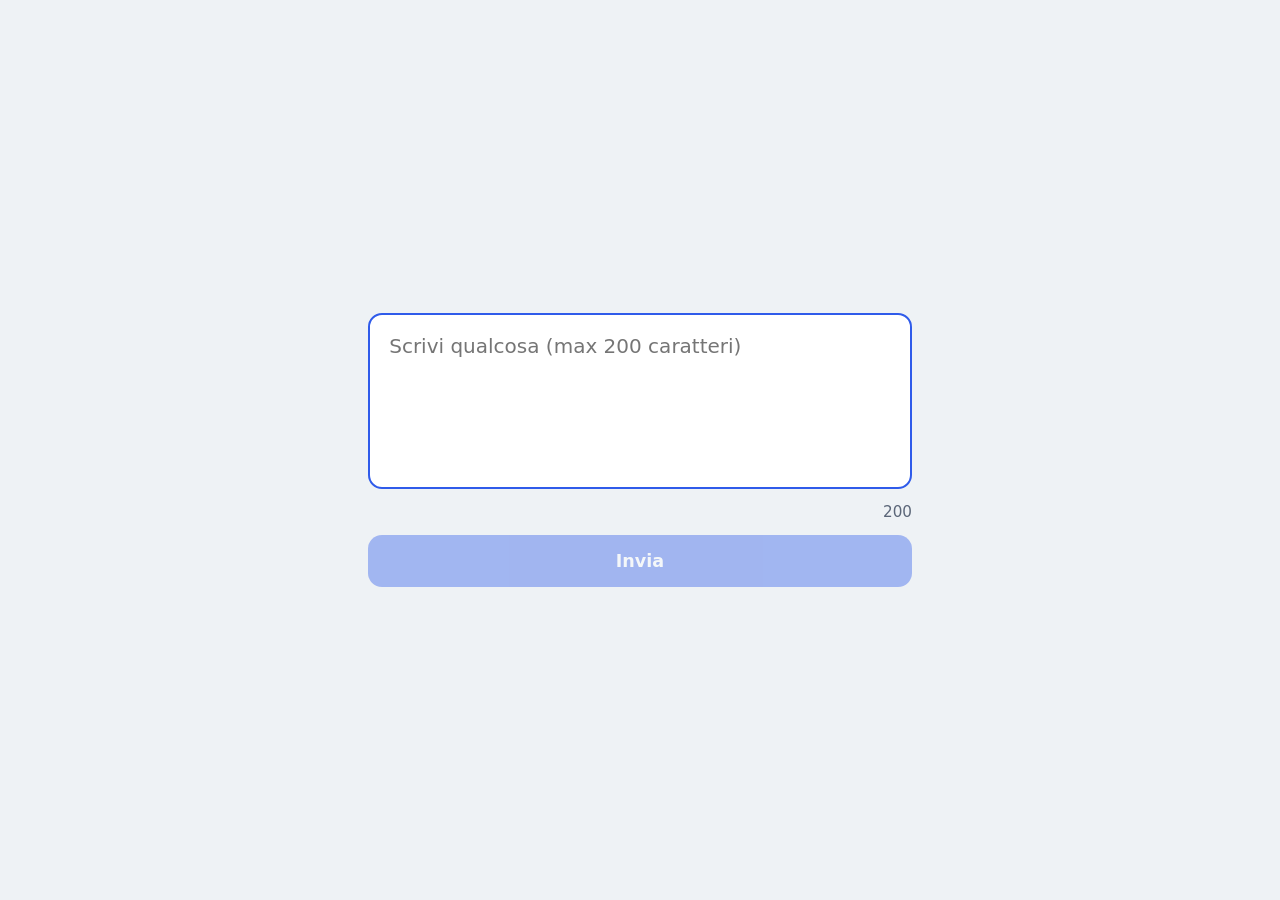
==== index.html @ 4b2376d3 "Basic template + Basic style + Basic scripts" ====
<!DOCTYPE html>
<html lang="it">

<head>
    <meta charset="utf-8">
    <meta name="viewport" content="width=device-width, initial-scale=1">
    <title>Scrivi un messaggio</title>
    <meta name="theme-color" content="#eef2f5">
    <link rel="stylesheet" href="resources/css/style.css">
    <link rel="stylesheet" href="pages/index/local-css/style.css">
</head>

<body>
    <main>
        <textarea id="testo" maxlength="200" autofocus placeholder="Scrivi qualcosa (max 200 caratteri)"
            aria-label="Il tuo messaggio"></textarea>
        <div class="riga"><span id="stato" role="status"></span><span id="conta">200</span></div>
        <button id="invia" disabled>Invia</button>
    </main>
    <script src="resources/js/supabase/config.js"></script>
    <script src="pages/index/local-js/script.js"></script>
</body>

</html>
---- resources/css/style.css ----
:root {
    --bg: #eef2f5;
    --ink: #101828;
    --muted: #5b6678;
    --accent: #2f5bea;
    --on-accent: #fff;
    --card: #fff;
    --line: #cfd6df;
    --err: #b42318
}

@media (prefers-color-scheme:dark) {
    :root {
        --bg: #0f141b;
        --ink: #e8edf3;
        --muted: #98a3b3;
        --accent: #7b9cff;
        --on-accent: #0f141b;
        --card: #171e28;
        --line: #2a3441;
        --err: #ff8a80
    }
}

* {
    box-sizing: border-box
}

html,
body {
    height: 100%;
    margin: 0
}

body {
    background: var(--bg);
    color: var(--ink);
    font-family: system-ui, -apple-system, "Segoe UI", Roboto, sans-serif;
    display: flex;
    align-items: center;
    justify-content: center;
    padding: 1rem
}

main {
    width: 100%;
    max-width: 34rem
}

button {
    width: 100%;
    margin-top: .8rem;
    padding: 1rem;
    font: inherit;
    font-size: 1.1rem;
    font-weight: 600;
    color: var(--on-accent);
    background: var(--accent);
    border: 0;
    border-radius: 14px;
    cursor: pointer
}

button:disabled {
    opacity: .4;
    cursor: default
}

button:focus-visible {
    outline: 3px solid var(--ink);
    outline-offset: 2px
}
---- pages/index/local-css/style.css ----
textarea {
    display: block;
    width: 100%;
    min-height: 11rem;
    padding: 1.1rem 1.2rem;
    font: inherit;
    font-size: 1.25rem;
    line-height: 1.45;
    color: var(--ink);
    background: var(--card);
    border: 2px solid var(--line);
    border-radius: 14px;
    resize: none
}

textarea:focus {
    outline: none;
    border-color: var(--accent)
}

.riga {
    display: flex;
    align-items: center;
    justify-content: space-between;
    gap: 1rem;
    margin-top: .8rem
}

#stato {
    flex: 1;
    min-height: 1.4em;
    font-size: .95rem;
    color: var(--muted)
}

#stato.errore {
    color: var(--err)
}

#conta {
    font-variant-numeric: tabular-nums;
    font-size: .95rem;
    color: var(--muted)
}
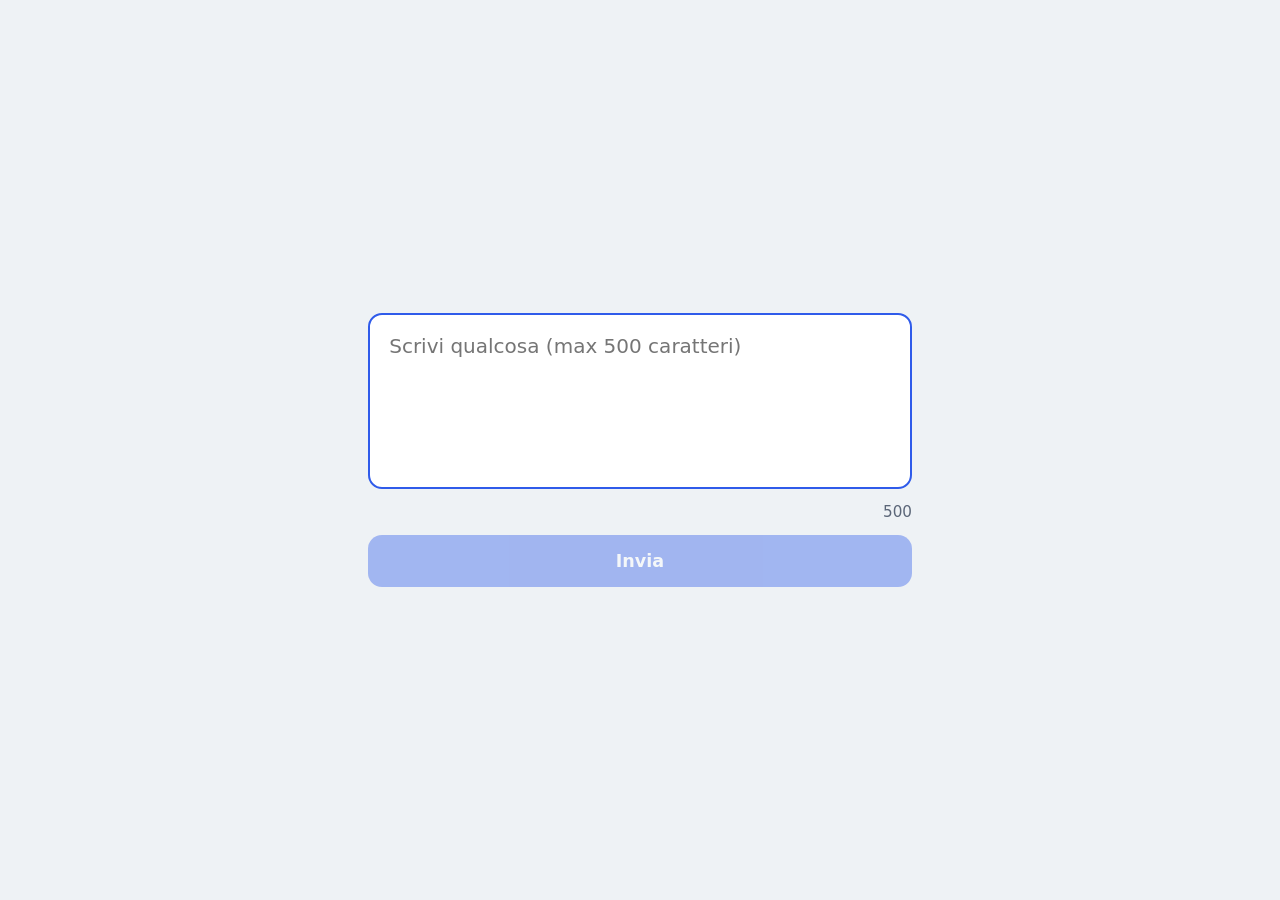
==== commit 0e5896a5: "Changed max message lenght from 200 to 500" ====
--- a/index.html
+++ b/index.html
@@ -12,9 +12,9 @@
 
 <body>
     <main>
-        <textarea id="testo" maxlength="200" autofocus placeholder="Scrivi qualcosa (max 200 caratteri)"
+        <textarea id="testo" maxlength="500" autofocus placeholder="Scrivi qualcosa (max 500 caratteri)"
             aria-label="Il tuo messaggio"></textarea>
-        <div class="riga"><span id="stato" role="status"></span><span id="conta">200</span></div>
+        <div class="riga"><span id="stato" role="status"></span><span id="conta">500</span></div>
         <button id="invia" disabled>Invia</button>
     </main>
     <script src="resources/js/supabase/config.js"></script>
